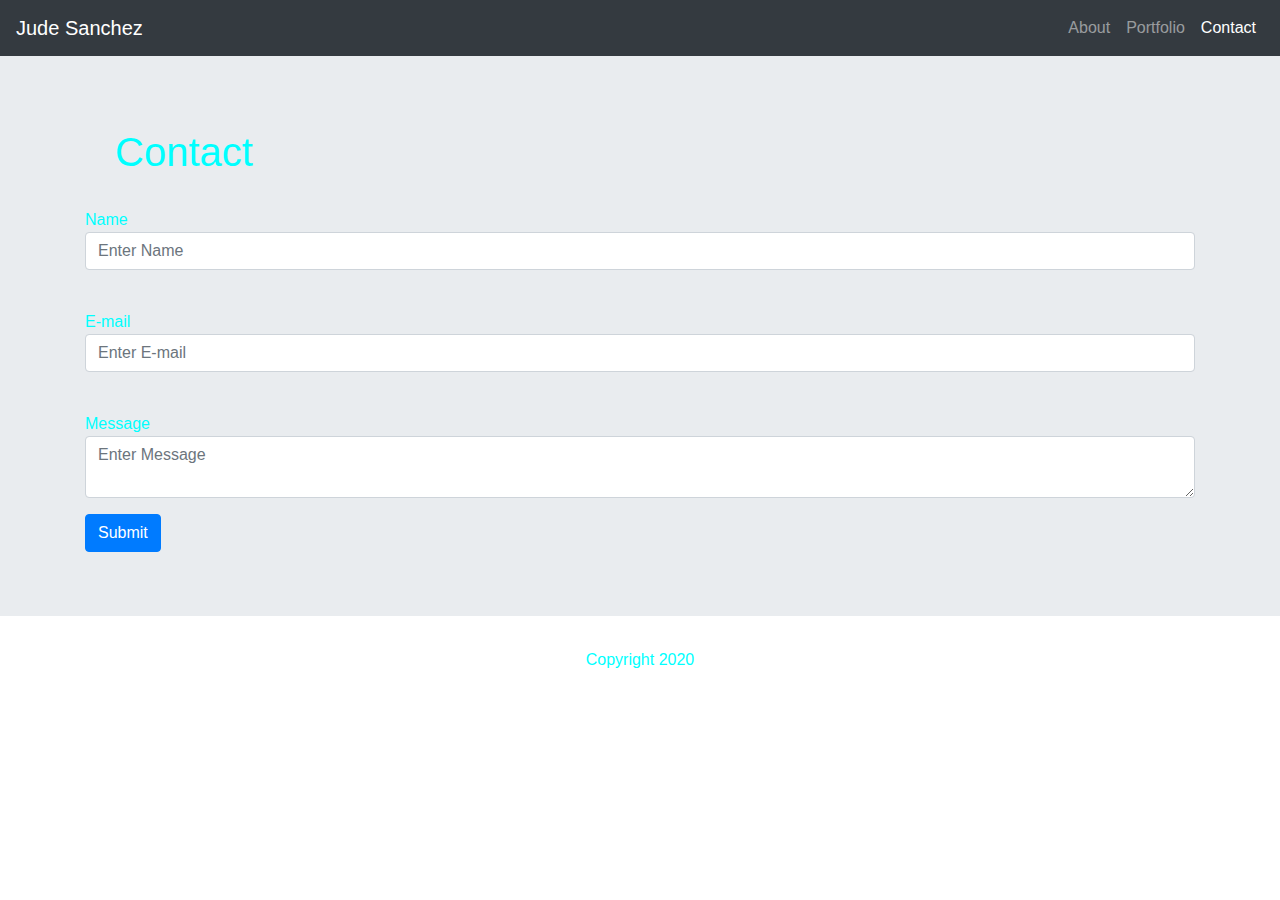
==== index.html @ 5ab31fbf "Rename contact.html to index.html" ====
<!DOCTYPE html>
<html lang="en">
<head>
    <meta charset="UTF-8">
    <meta name="viewport" content="width=device-width, initial-scale=1.0">
    <title>Contact</title>

     <!--Bootstrap Stylesheet-->
     <link rel="stylesheet" href="https://stackpath.bootstrapcdn.com/bootstrap/4.3.1/css/bootstrap.min.css" integrity="sha384-ggOyR0iXCbMQv3Xipma34MD+dH/1fQ784/j6cY/iJTQUOhcWr7x9JvoRxT2MZw1T" crossorigin="anonymous">
    
     <!--My CSS Stylesheet-->
     <link rel="stylesheet" href="assets/style.css">

     <!--Javascript for hamburger-->    
    <script src="https://code.jquery.com/jquery-3.5.1.slim.min.js" integrity="sha384-DfXdz2htPH0lsSSs5nCTpuj/zy4C+OGpamoFVy38MVBnE+IbbVYUew+OrCXaRkfj" crossorigin="anonymous"></script>
    <script src="https://cdn.jsdelivr.net/npm/bootstrap@4.5.3/dist/js/bootstrap.bundle.min.js" integrity="sha384-ho+j7jyWK8fNQe+A12Hb8AhRq26LrZ/JpcUGGOn+Y7RsweNrtN/tE3MoK7ZeZDyx" crossorigin="anonymous"></script>
</head>

<body>
    <header>
        <!--Header Name-->
        <nav class="navbar navbar-expand-lg navbar-dark bg-dark">
            <a class="navbar-brand" href="index.html">Jude Sanchez</a>
            <div class="navbar-header">
                <button class="navbar-toggler" type="button" data-toggle="collapse" data-target="#navbarSupportedContent" aria-controls="navbarSupportedContent" aria-expanded="false" aria-label="Toggle navigation">
                    <span class="navbar-toggler-icon"></span>
                  </button>
              </div>
        <!--Navigation Links-->
            <div class="navbar-collapse collapse" id="navbarSupportedContent">
                <ul class="navbar-nav ml-auto">
                 <li class="nav-item">
                   <a class="nav-link" href="index.html">About</a> 
                 </li>   
                 <li class="nav-item">
                   <a class="nav-link" href="portfolio.html">Portfolio</a>
                 </li>
                 <li class="nav-item">
                   <a class="nav-link active" href="contact.html">Contact</a>
                  </li>
                </ul>
            </div>
        </nav>
    </header>

 <!--Main Content-->
 <div class="jumbotron jumbotron-fluid">
    <div class="container">
        
    <div class="content">
        <div class="container">
            <div class="align-items-baseline col-lg-12 text-info">
                <h1 class="col-lg-3 text-center text-lg-left "></h1>
                <h1 class style="color:aqua;">Contact</h1>
            </div>
        </div>
    </div>

 <!--Enter Bootstrap form here-->
      <form>
        <div class="form-group">
            <label for="name"></label>
            <div class style="color:aqua;">Name</div>
            <input type="name" class="form-control" id="name" aria-describedby="name" placeholder="Enter Name">
        </div>
        <div class="form-group">
            <label for="email"></label>
            <div class style="color:aqua;">E-mail</div>
            <input type="email" class="form-control" id="email" placeholder="Enter E-mail">
        </div>
        <div class="form-group">
            <label for="message"></label>
            <div class style="color:aqua;">Message</div>
            <textarea type="message" class="form-control" id="message" placeholder="Enter Message"></textarea>
        </div>
            <button type="submit" class="btn btn-primary">Submit</button>
      </form>
    </div>
 </div>

   <!--Footer-->
   <footer class="footer">
    <div class="container">
        <div class="row">
            <div class="col-lg-12 text-center text-bottom">
                <figcaption style="color:aqua;">Copyright 2020</figcaption>
            </div>
        </div>
    </div>
   </footer>
</body>
</html>
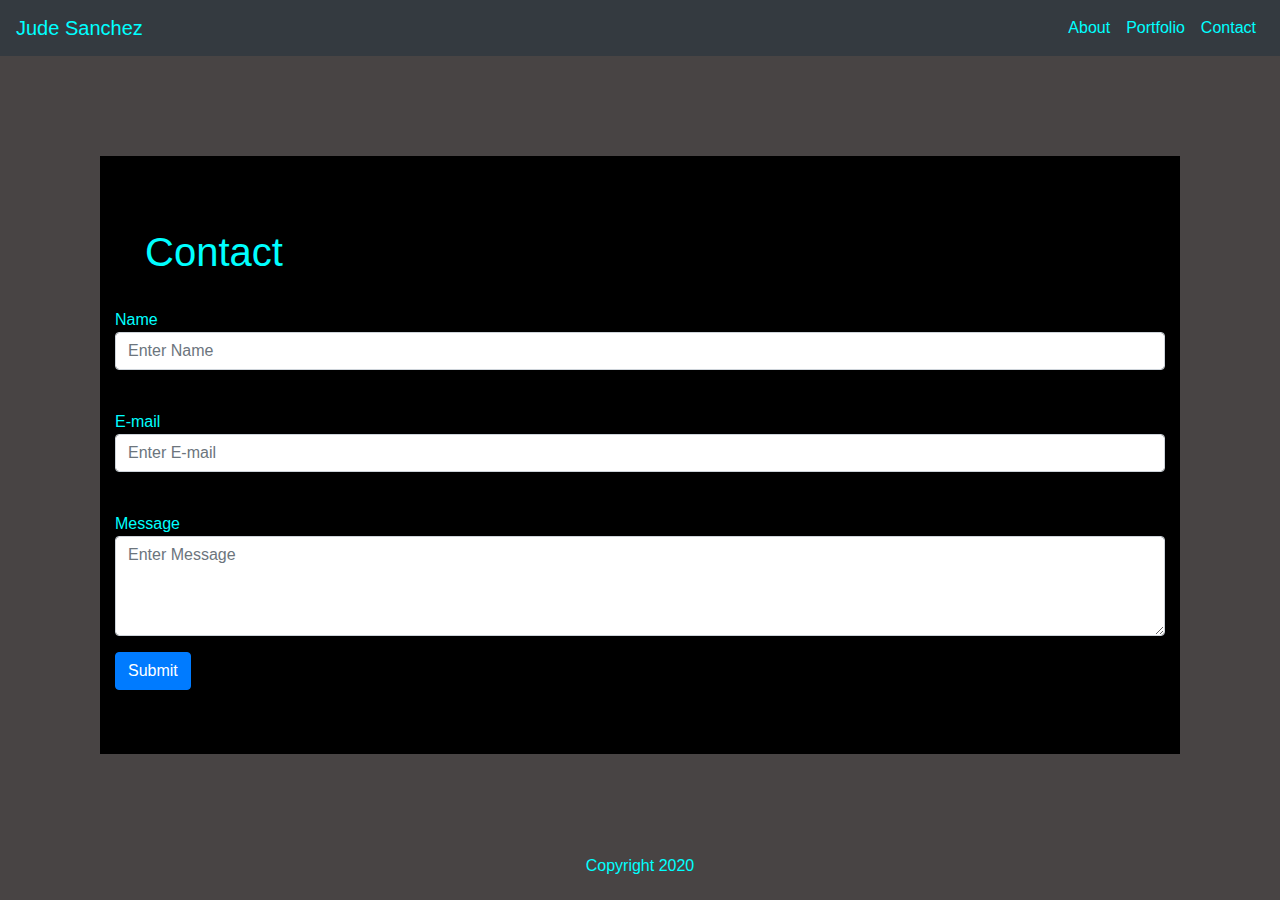
==== commit cd85e2ce: "Update index.html" ====
--- a/index.html
+++ b/index.html
@@ -9,7 +9,7 @@
      <link rel="stylesheet" href="https://stackpath.bootstrapcdn.com/bootstrap/4.3.1/css/bootstrap.min.css" integrity="sha384-ggOyR0iXCbMQv3Xipma34MD+dH/1fQ784/j6cY/iJTQUOhcWr7x9JvoRxT2MZw1T" crossorigin="anonymous">
     
      <!--My CSS Stylesheet-->
-     <link rel="stylesheet" href="assets/style.css">
+     <link rel="stylesheet" href="./Assets/style.css">
 
      <!--Javascript for hamburger-->    
     <script src="https://code.jquery.com/jquery-3.5.1.slim.min.js" integrity="sha384-DfXdz2htPH0lsSSs5nCTpuj/zy4C+OGpamoFVy38MVBnE+IbbVYUew+OrCXaRkfj" crossorigin="anonymous"></script>
@@ -20,7 +20,7 @@
     <header>
         <!--Header Name-->
         <nav class="navbar navbar-expand-lg navbar-dark bg-dark">
-            <a class="navbar-brand" href="index.html">Jude Sanchez</a>
+            <a class="navbar-brand" href="/">Jude Sanchez</a>
             <div class="navbar-header">
                 <button class="navbar-toggler" type="button" data-toggle="collapse" data-target="#navbarSupportedContent" aria-controls="navbarSupportedContent" aria-expanded="false" aria-label="Toggle navigation">
                     <span class="navbar-toggler-icon"></span>
@@ -30,13 +30,13 @@
             <div class="navbar-collapse collapse" id="navbarSupportedContent">
                 <ul class="navbar-nav ml-auto">
                  <li class="nav-item">
-                   <a class="nav-link" href="index.html">About</a> 
+                   <a class="nav-link" href="/">About</a> 
                  </li>   
                  <li class="nav-item">
-                   <a class="nav-link" href="portfolio.html">Portfolio</a>
+                   <a class="nav-link" href="/portfolio">Portfolio</a>
                  </li>
                  <li class="nav-item">
-                   <a class="nav-link active" href="contact.html">Contact</a>
+                   <a class="nav-link active" href="/contact">Contact</a>
                   </li>
                 </ul>
             </div>
--- a/Assets/style.css
+++ b/Assets/style.css
@@ -0,0 +1,40 @@
+html, body {
+    height: 100%;
+}
+
+body {
+    background-color: rgb(72, 68, 68);
+}
+
+/*Porfolio images */
+
+.imgsize {
+    width: 300px;
+    height: 300px;
+    margin: 30px auto;
+}
+
+/*Navbar for all pages*/
+.navbar-dark .navbar-nav .nav-link {
+    color: aqua !important;
+}
+.navbar-dark .navbar-brand {
+    color: aqua;
+}
+
+/* Jumbotron for all pages */
+.jumbotron {
+    background-color: black;
+    max-width: 1200px;
+    margin: 100px;
+}
+
+/* Text color */
+p {
+    color: aqua;
+}
+
+/* edit size of Bootstrap message form */
+textarea {
+    height: 100px !important;
+}